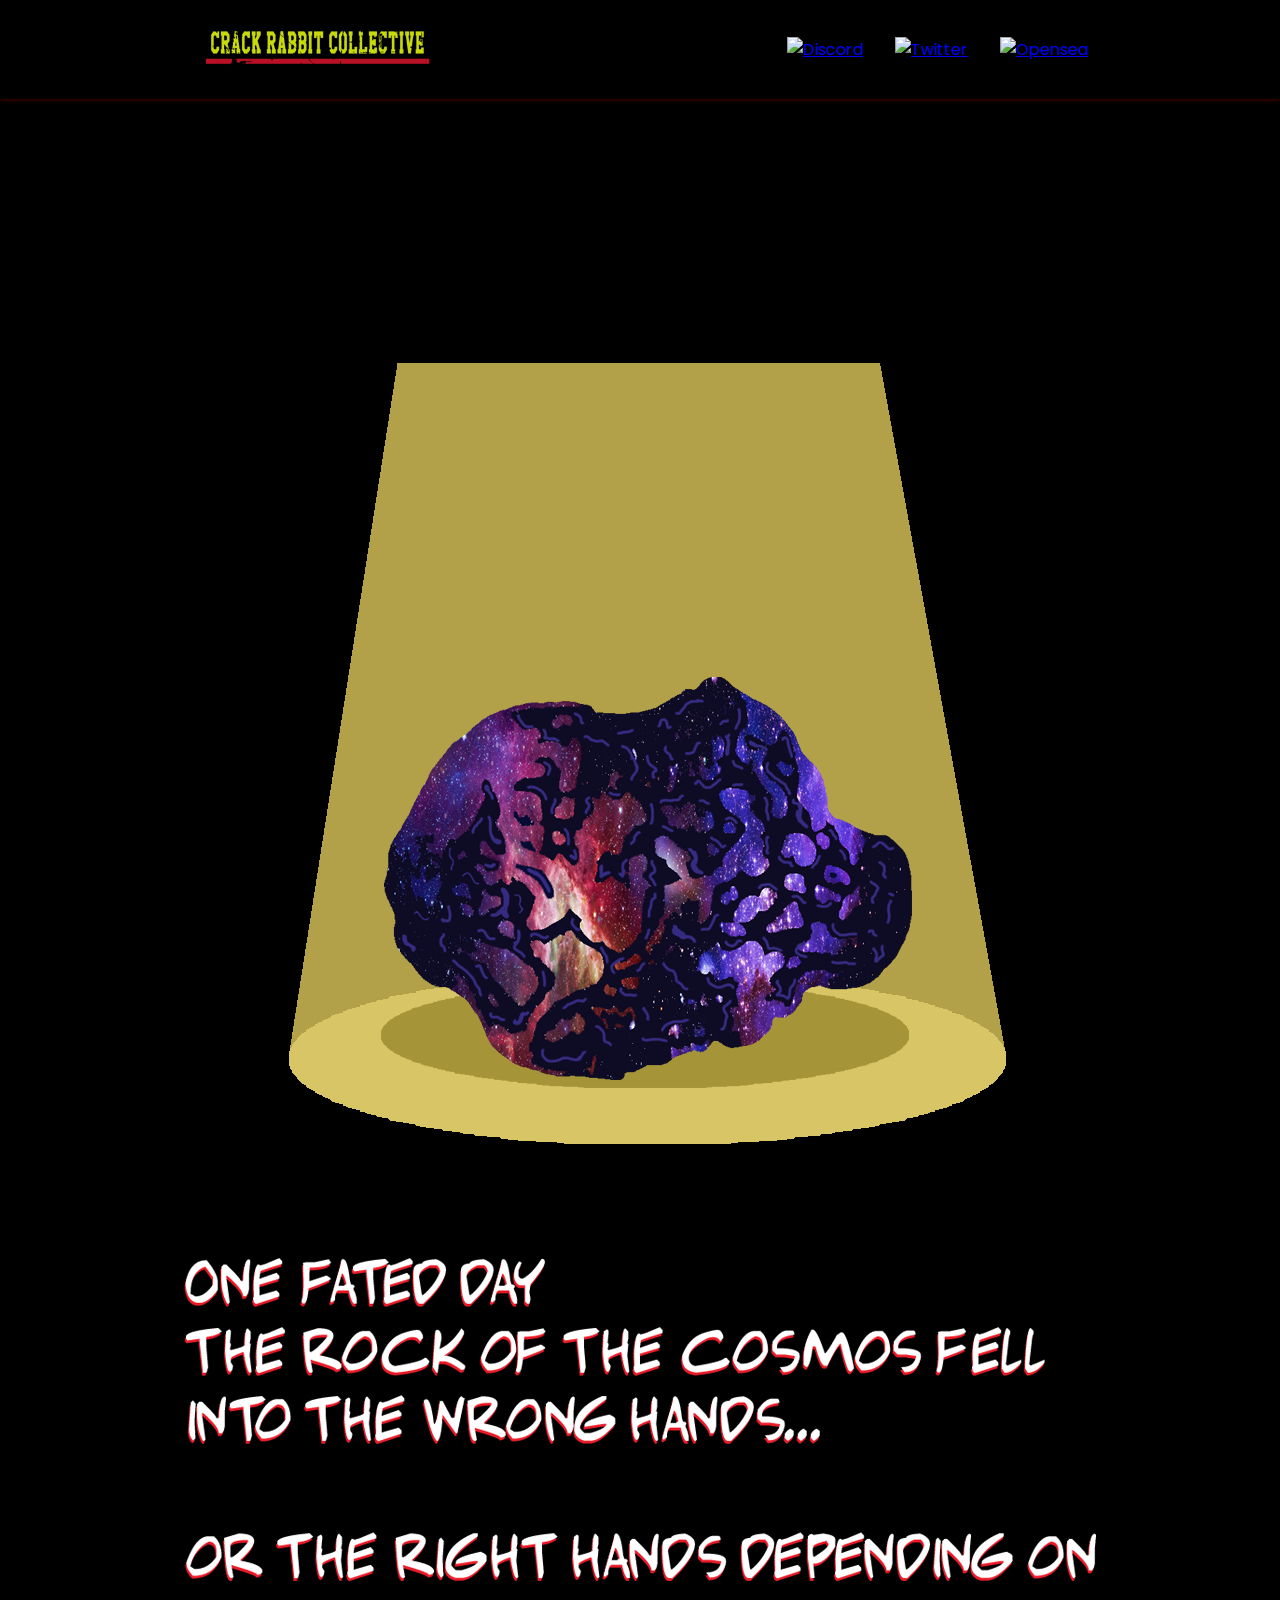
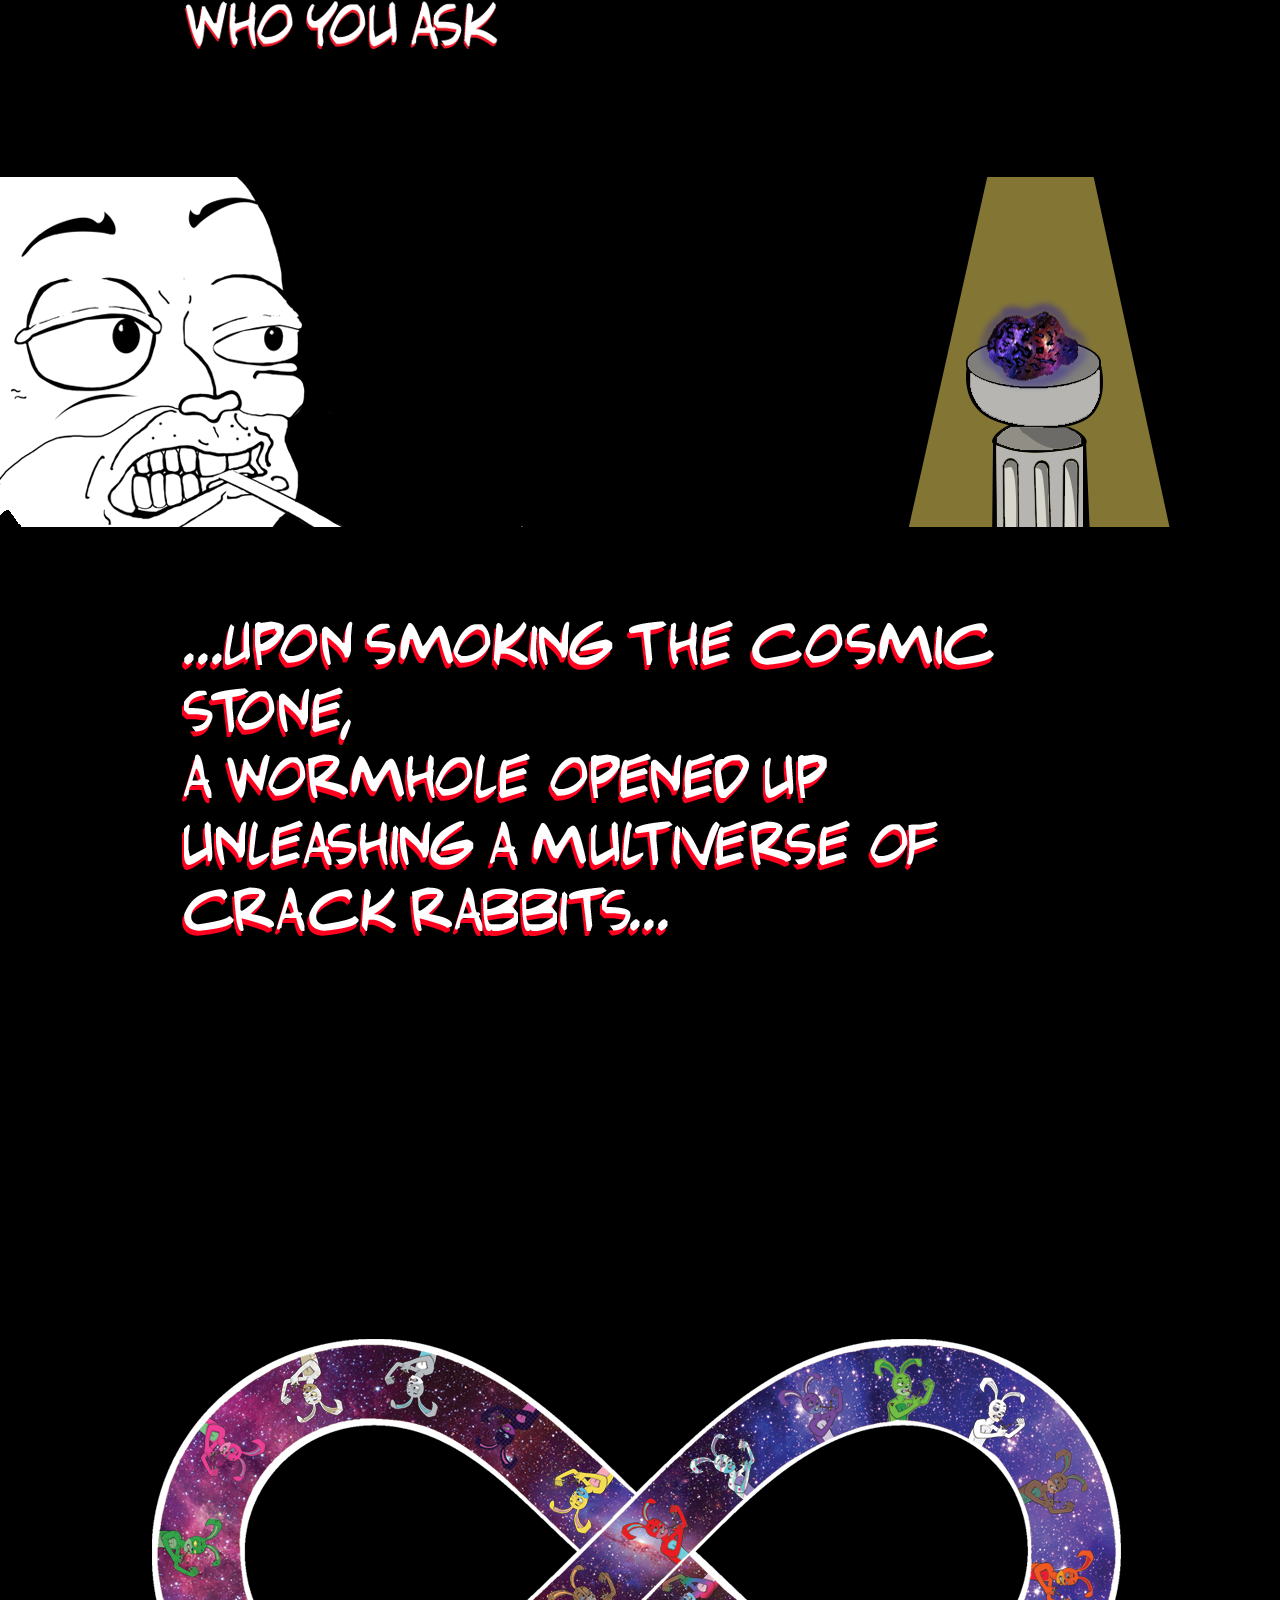
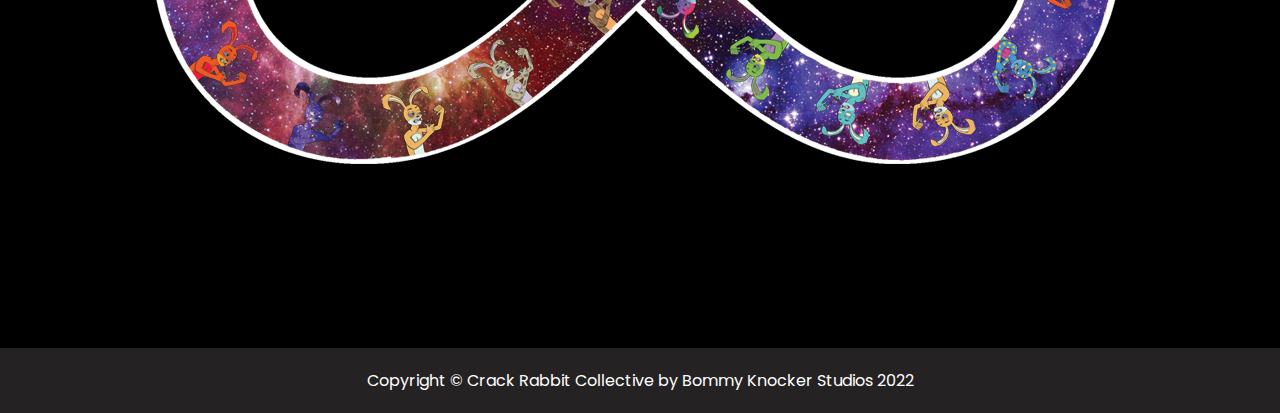
==== frontend/index.html @ 8a5cf873 "site updates" ====
<!DOCTYPE html>
<html lang="en">
  <head>
    <title>Crack Rabbit Collective</title>
    <meta charset="UTF-8" />
    <meta http-equiv="X-UA-Compatible" content="IE=edge" />
    <meta name="viewport" content="width=device-width, initial-scale=1.0" />

    <!-- favicon -->
    <link
      rel="apple-touch-icon"
      sizes="180x180"
      href="images/x-icon/apple-touch-icon.png"
    />
    <link
      rel="icon"
      type="image/png"
      sizes="32x32"
      href="images/x-icon/favicon-32x32.png"
    />
    <link
      rel="icon"
      type="image/png"
      sizes="16x16"
      href="images/x-icon/favicon-16x16.png"
    />
    <link rel="manifest" href="images/header/Crack rabbit logo.png" />
    <link rel="stylesheet" href="css/style.css" />
  </head>
  <body>
    <header>
      <div class="container">
        <div class="logo">
          <a href="/">
            <img src="images/header/Crack rabbit logo.png" alt="logo" />
          </a>
        </div>
        <div class="menu">
          <a
            href="https://discord.gg/"
            target="_blank"
            rel="noopener noreferrer"
          >
            <img src="images/header/discord.webp" alt="Discord" />
          </a>
          <a
            href="https://twitter.com/crckrbbitcllctv"
            target="_blank"
            rel="noopener noreferrer"
          >
            <img src="images/header/twitter.webp" alt="Twitter" />
          </a>
          <a
            href="https://opensea.io/"
            target="_blank"
            rel="noopener noreferrer"
          >
            <img src="images/header/opensea.webp" alt="Opensea" />
          </a>
        </div>
      </div>
    </header>

    <section class="container not-connected">
      <div>
        <h2 id="welcomeH2">Presenting the best NFT collection</h2>
        <h1 id="welcomeH1">Crack Rabbit Collective</h1>
        <p id="welcomeP">
          Connect your wallet 4 crack & scroll down
        </p>
      </div>
    </section>

    <section class="comic">
      <div style="text-align: center">
        <img src="images/img/cosmic crack rock.png" alt="intro">
      </div>

      <section class="comic">
        <div style="text-align: center">
          <img src="images/img/story text.png" alt="story">
        </div>

        <section class="comic">
          <div style="text-align: center">
            <img src="images/img/crack rabbit discovers rock.png" alt="discover">
          </div>

          <section class="comic">
            <div style="text-align: center">
              <img src="images/img/crack rabbit story text 2.png" alt="story2">
            </div>

            <section class="comic">
              <div style="text-align: center">
                <img src="images/img/crack rabbit infinity.png" alt="infinity">
              </div>


              <section class="footer">
                <div class="footerWrap">
                  <div class="footer">
                    <div class="footerContent">
                      <p>Copyright &copy; Crack Rabbit Collective by Bommy Knocker Studios 2022</p>
                    </div>     
                  </div>
              </div>

    <script src="js/metamask-onboarding.bundle.js"></script>
    <script src="js/web3.min.js"></script>
    <script src="js/constants.js"></script>
    <script src="js/abi.js"></script>
    <script src="js/countdown.js"></script>
    <script src="js/app.js"></script>
  </body>
</html>
---- frontend/css/style.css ----
/* FONTS */

@import url("https://fonts.googleapis.com/css2?family=Arvo:ital,wght@0,400;0,700;1,400;1,700&family=Poppins:ital,wght@0,100;0,200;0,300;0,400;0,500;0,600;0,700;0,800;0,900;1,100;1,200;1,300;1,400;1,500;1,600;1,700;1,800;1,900&family=Roboto:ital,wght@0,100;0,300;0,400;0,500;0,700;0,900;1,100;1,300;1,400;1,500;1,700;1,900&display=swap");

/* GLOBAL STYLES */

:root {
  --font-primary: "Poppins", sans-serif;
  --font-secondary: "Arvo", serif;
  --font-code: "Roboto", monospace;
  --bg-color: #000000;
  --bg-color-transparent: #00000080;
  --font-color: #ffffff;
  --btn-bg-color: #ffffff;
  --accent-color: #6b0101;
  --header-shadow: var(--accent-color) 0px 0px 5px;
  --card-shadow: var(--accent-color) 0px 0px 20px;
}

* {
  padding: 0;
  margin: 0;
  box-sizing: border-box;
}

body {
  background-color: var(--bg-color);
  display: flex;
  flex-flow: column;
  height: 100%;
  color: var(--font-color);
  font-family: var(--font-primary);
}

.container {
  display: flex;
  flex-direction: column;
  max-width: 960px;
  margin: 0 auto;
  padding: 1rem 2rem;
  justify-content: center;
  overflow: hidden;
}

/* HEADER */

header {
  background-color: var(--bg-color);
  box-shadow: var(--header-shadow);
}

header .container {
  flex-direction: row;
  justify-content: space-between;
  align-items: center;
}

.menu {
  display: flex;
  gap: 2rem;
  align-items: center;
}

/* NOT CONNECTED */
.not-connected {
  position: fixed
  align-items: center;
  height: 100%;
  text-align: center;
  padding-top: 2rem;
  margin: 0 auto 0 25vw;
  opacity: 0;
  transform: translateY(10vh);
  transition: all 0.5s ease-in-out;
}

.show-not-connected {
  opacity: 1;
  transform: translateY(0);
}

.not-connected h1 {
  text-shadow: 2px 2px 0 var(--accent-color);
  font-style: italic;
  margin: 2rem 0;
  font-size: 3.5rem;
}

.not-connected p {
  font-size: 1.1rem;
  font-family: var(--font-secondary);
  line-height: 1.8;
}

.not-connected a {
  text-decoration: none;
  color: var(--accent-color);
  font-size: 1.5rem;
  font-weight: bold;
}

/* BUTTONS */

.btn {
  display: inline-block;
  padding: 1rem 2rem;
  background: var(--btn-bg-color);
  color: var(--accent-color);
  font-family: var(--font-secondary);
  font-style: italic;
  font-weight: bold;
  font-size: 1rem;
  text-align: center;
  text-transform: capitalize;
  transition: all 0.3s ease;
  box-shadow: var(--header-shadow);
  cursor: pointer;
  position: relative;
  text-decoration: none;
  outline: none;
}
.btn:hover {
  box-shadow: none;
}
.btn:disabled {
  cursor: default;
}

.wallet-btn {
  border-radius: 5rem;
  margin-left: 2rem;
  border-color: transparent;
}

.hero-btn {
  border-radius: 4px;
  font-size: 1.2rem;
  padding: 1.5rem 3rem;
}

/* CARD */

.card {
  position: relative;
  background-color: var(--bg-color);
  border-radius: 5px;
  border: 3px solid var(--accent-color);
  box-shadow: var(--card-shadow);
  padding: 5rem;
  margin-top: 50px;
  margin-bottom: 2rem;
  opacity: 0;
  transform: translateX(100vw);
  transition: all 0.5s ease-in-out;
}

.show-card {
  opacity: 1;
  transform: translateX(0);
}

/* COUNTDOWN SECTION */

section {
  flex: 1 1 auto;
}

#countdown {
  display: none;
  text-align: center;
}

.countdown {
  display: flex;
  flex-direction: column;
  justify-content: center;
  align-items: center;
}

.countdown ul {
  display: flex;
  gap: 2rem;
}
.countdown .clock-item {
  list-style: none;
  width: 70px;
  height: auto;
}
.countdown .clock-item .count-number {
  background: var(--accent-color);
  color: var(--font-color);
  font-size: 2rem;
  font-weight: 700;
  font-family: var(--font-secondary);
  padding: 1rem;
  display: inline-block;
  width: 100%;
  text-align: center;
  line-height: 1;
  border-radius: 4px 4px 0 0;
}
.countdown .clock-item .count-text {
  background: var(--btn-bg-color);
  font-family: var(--font-secondary);
  font-size: 1.1rem;
  color: var(--bg-color);
  padding: 0.5rem 0.7rem;
  display: inline-block;
  width: 100%;
  text-align: center;
  line-height: 1;
  border-radius: 0 0 4px 4px;
}

.countdown h1 {
  text-shadow: 2px 2px 0 var(--accent-color);
  font-style: italic;
  margin: 2rem 0;
  font-size: 3.5rem;
  text-align: center;
}

.countdown h2 {
  margin-top: 1rem;
}

.countdown > p {
  font-size: 1.1rem;
  font-family: var(--font-secondary);
  margin-bottom: 2rem;
  text-align: center;
}

/* MINT CONTAINER */

.mint-container {
  width: 100%;
  display: flex;
  flex-direction: column;
  justify-content: center;
}

.info-container {
  display: flex;
  justify-content: space-between;
  width: 100%;
  text-align: center;
  margin-bottom: 2rem;
}

.mint-qty {
  display: flex;
  justify-content: space-between;
  align-items: center;
  padding: 1rem;
  background-color: var(--accent-color);
  border-radius: 5px;
}

.mint-qty > span {
  display: flex;
}

.mint-btn {
  display: flex;
  align-items: center;
  gap: 3rem;
  margin: auto;
}

.input-number {
  height: 100%;
  padding: 1rem;
  vertical-align: top;
  text-align: center;
  outline: none;
}

.input-number,
.input-number-decrement,
.input-number-increment {
  user-select: none;
}

.total-price-container {
  display: flex;
  justify-content: space-between;
  width: 100%;
  padding: 1rem 0 2rem;
}

.total-price-container p {
  color: var(--accent-color);
}

/* MINTED CONTAINER */

.minted-container {
  display: flex;
  flex-direction: column;
  justify-content: center;
  align-items: center;
  width: 100%;
}

.minted-container h1 {
  font-size: 5rem;
  margin-bottom: 2rem;
}

.minted-container h2 {
  font-size: 2rem;
  margin-bottom: 1rem;
}

.minted-container p {
  margin: 1rem 0;
}

/* SLIDDER */

.splide {
  position: absolute;
  top: 90px;
  left: 5rem;
  z-index: -1;
}

.splide__slide {
  border: var(--accent-color) solid;
  border-width: 5px 10px;
}

.splide__slide img {
  width: 100%;
}

/* SPINNER */
.dot-spin {
  position: absolute;
  top: 50%;
  left: 50%;
  transform: translate(-50%, -50%) scale(3);
}

/* MEDIA QUERIES */

@media screen and (max-width: 768px) {
  .menu {
    gap: 1rem;
  }
  .wallet-btn {
    margin-left: 0;
    padding: 0.5rem 1rem;
    max-width: 8rem;
  }
  .not-connected {
    background-color: var(--bg-color-transparent);
    border-radius: 5px;
    padding: 2rem;
    margin: 0 auto;
  }
  .countdown ul {
    display: grid;
    grid-template-columns: repeat(2, 1fr);
  }
  .countdown .clock-item {
    width: 100%;
  }
  .countdown .clock-item .count-number {
    font-size: 1.5rem;
  }
  .countdown .clock-item .count-text {
    font-size: 1rem;
  }
  .countdown h1 {
    font-size: 2rem;
    margin: 1rem 0;
  }
  .countdown h2 {
    padding-top: 0.5rem;
  }
  .countdown p {
    font-size: 1rem;
  }
  .card {
    padding: 1rem;
  }
  .mint-qty .btn {
    padding: 1rem;
    font-size: 13px;
  }
}

/* COMIC */

.comic {
  padding: 0;
  align-items: center;
  margin-left: auto;
  margin-right: auto;
  text-align: center;
  width: 100%;
  height: 100%;
}


/* FOOTER */
.footerWrap {
  width:100%;
  position:center;
  bottom: 0px;
}
.footer {
  width: 1280px;
  margin:auto;
}
.footerContent {
  float:left;
  text-align: center;
  width:100%;
  background-color:rgb(36, 34, 34);
  padding:20px 0;
}

.footer p {
  float:left; 
  width:100%; 
  text-align:center; }

/* UTILITIES */

.hidden {
  display: none;
}
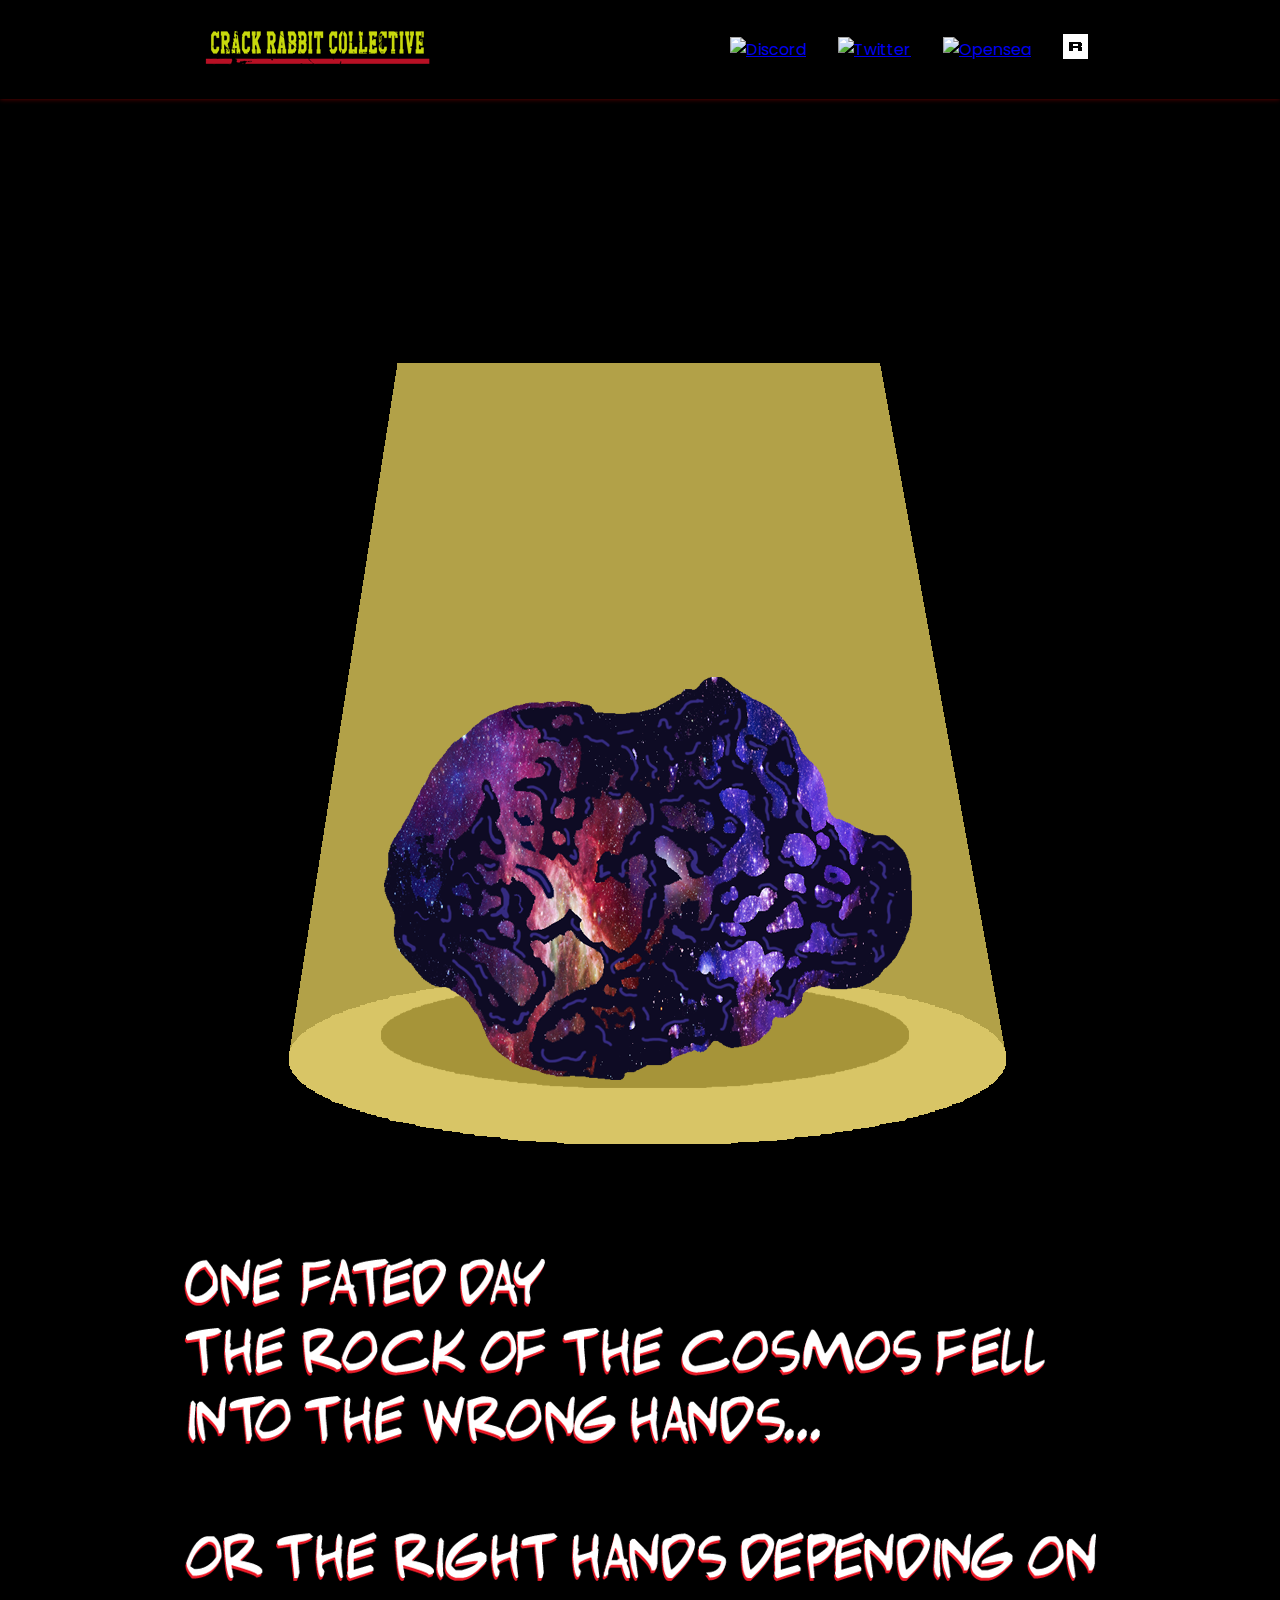
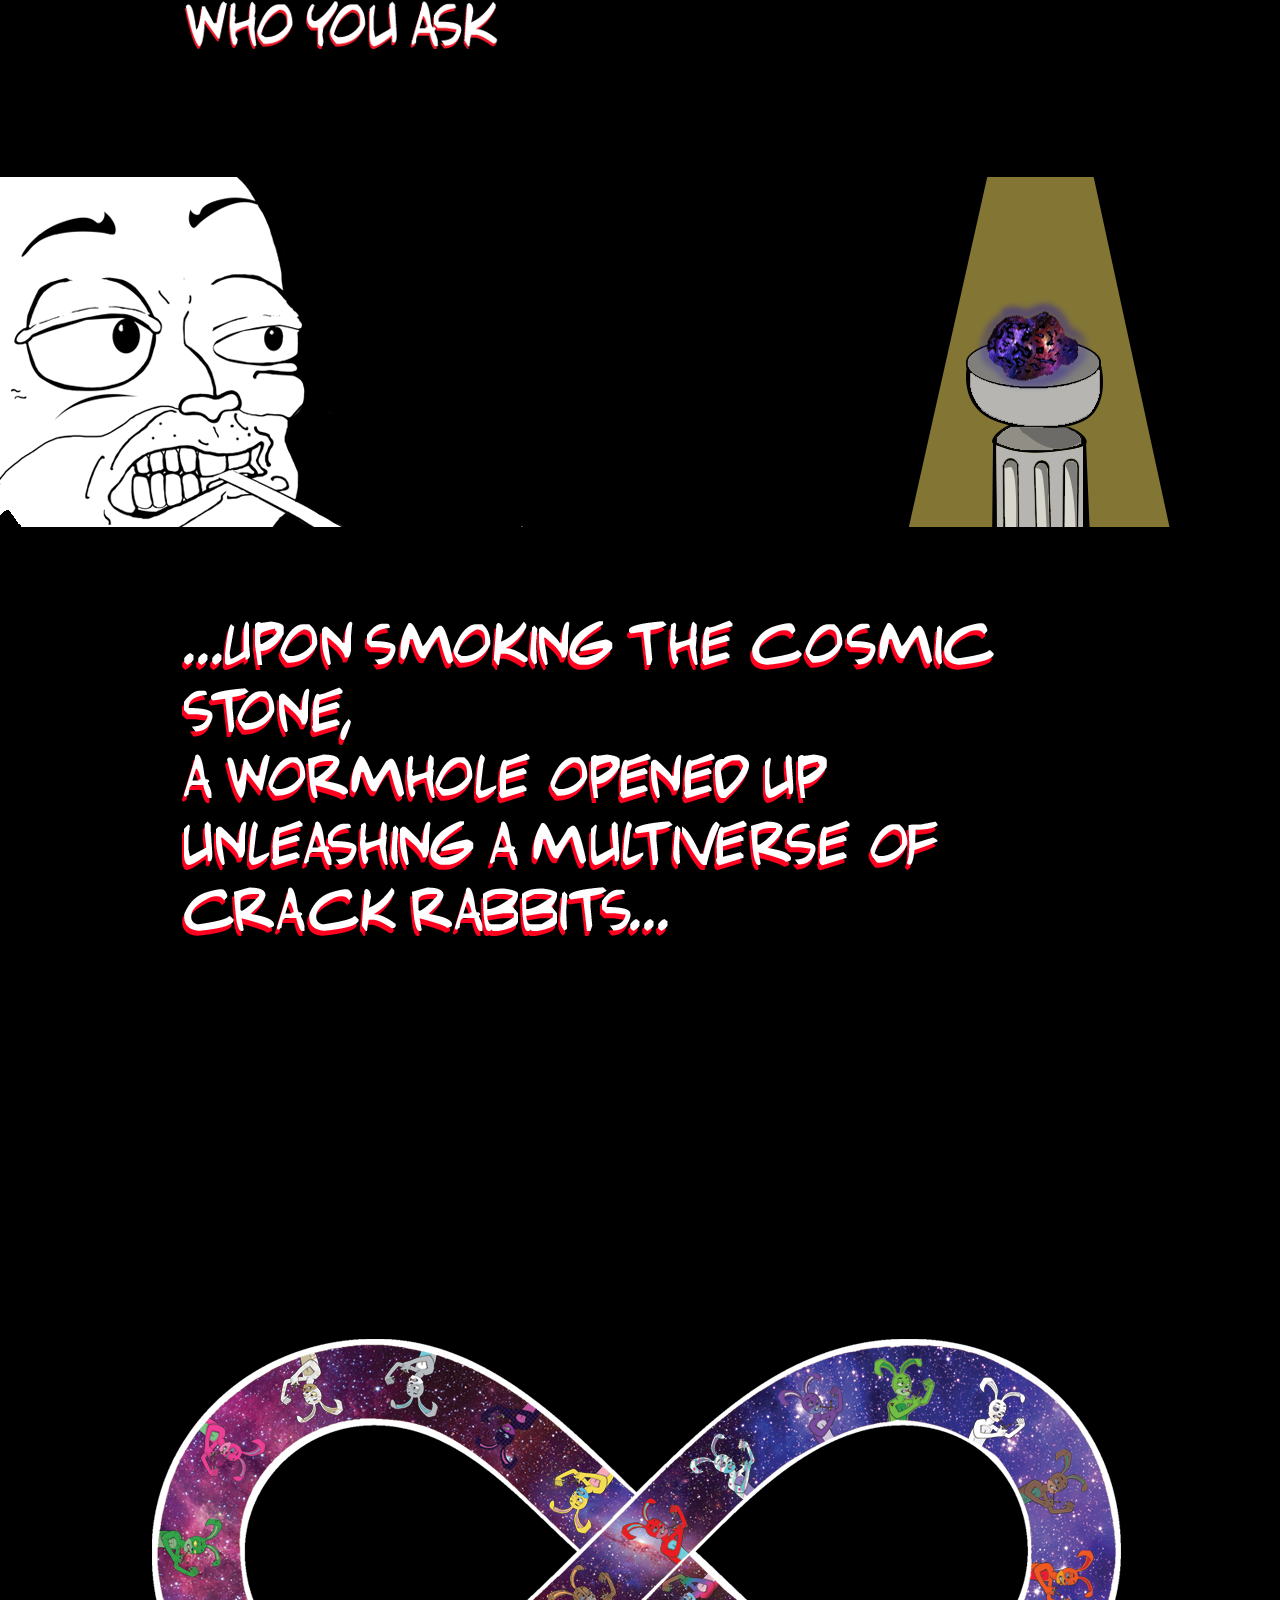
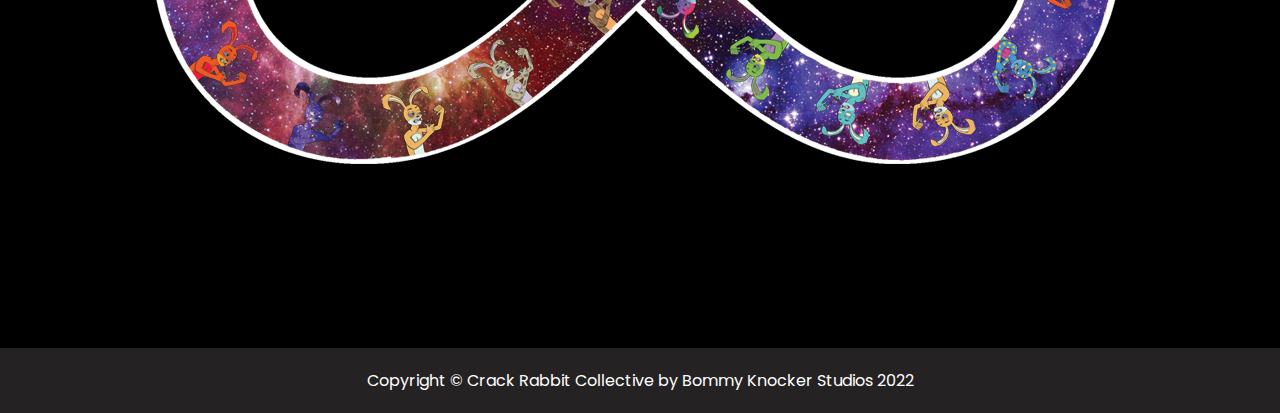
==== commit 35118a7c: "rarible" ====
--- a/frontend/index.html
+++ b/frontend/index.html
@@ -37,7 +37,7 @@
         </div>
         <div class="menu">
           <a
-            href="https://discord.gg/"
+            href="https://discord.gg/aVEH8mrV"
             target="_blank"
             rel="noopener noreferrer"
           >
@@ -51,11 +51,18 @@
             <img src="images/header/twitter.webp" alt="Twitter" />
           </a>
           <a
-            href="https://opensea.io/"
+            href="https://opensea.io/collection/crackrabbitcollective"
             target="_blank"
             rel="noopener noreferrer"
           >
             <img src="images/header/opensea.webp" alt="Opensea" />
+          </a>
+          <a
+            href="https://rarible.com/crackrabbitcollective"
+            target="_blank"
+            rel="noopener noreferrer"
+          >
+            <img src="images/header/rarible logo header.png" alt="Twitter" />
           </a>
         </div>
       </div>
@@ -106,7 +113,6 @@
                   </div>
               </div>
 
-    <script src="js/metamask-onboarding.bundle.js"></script>
     <script src="js/web3.min.js"></script>
     <script src="js/constants.js"></script>
     <script src="js/abi.js"></script>
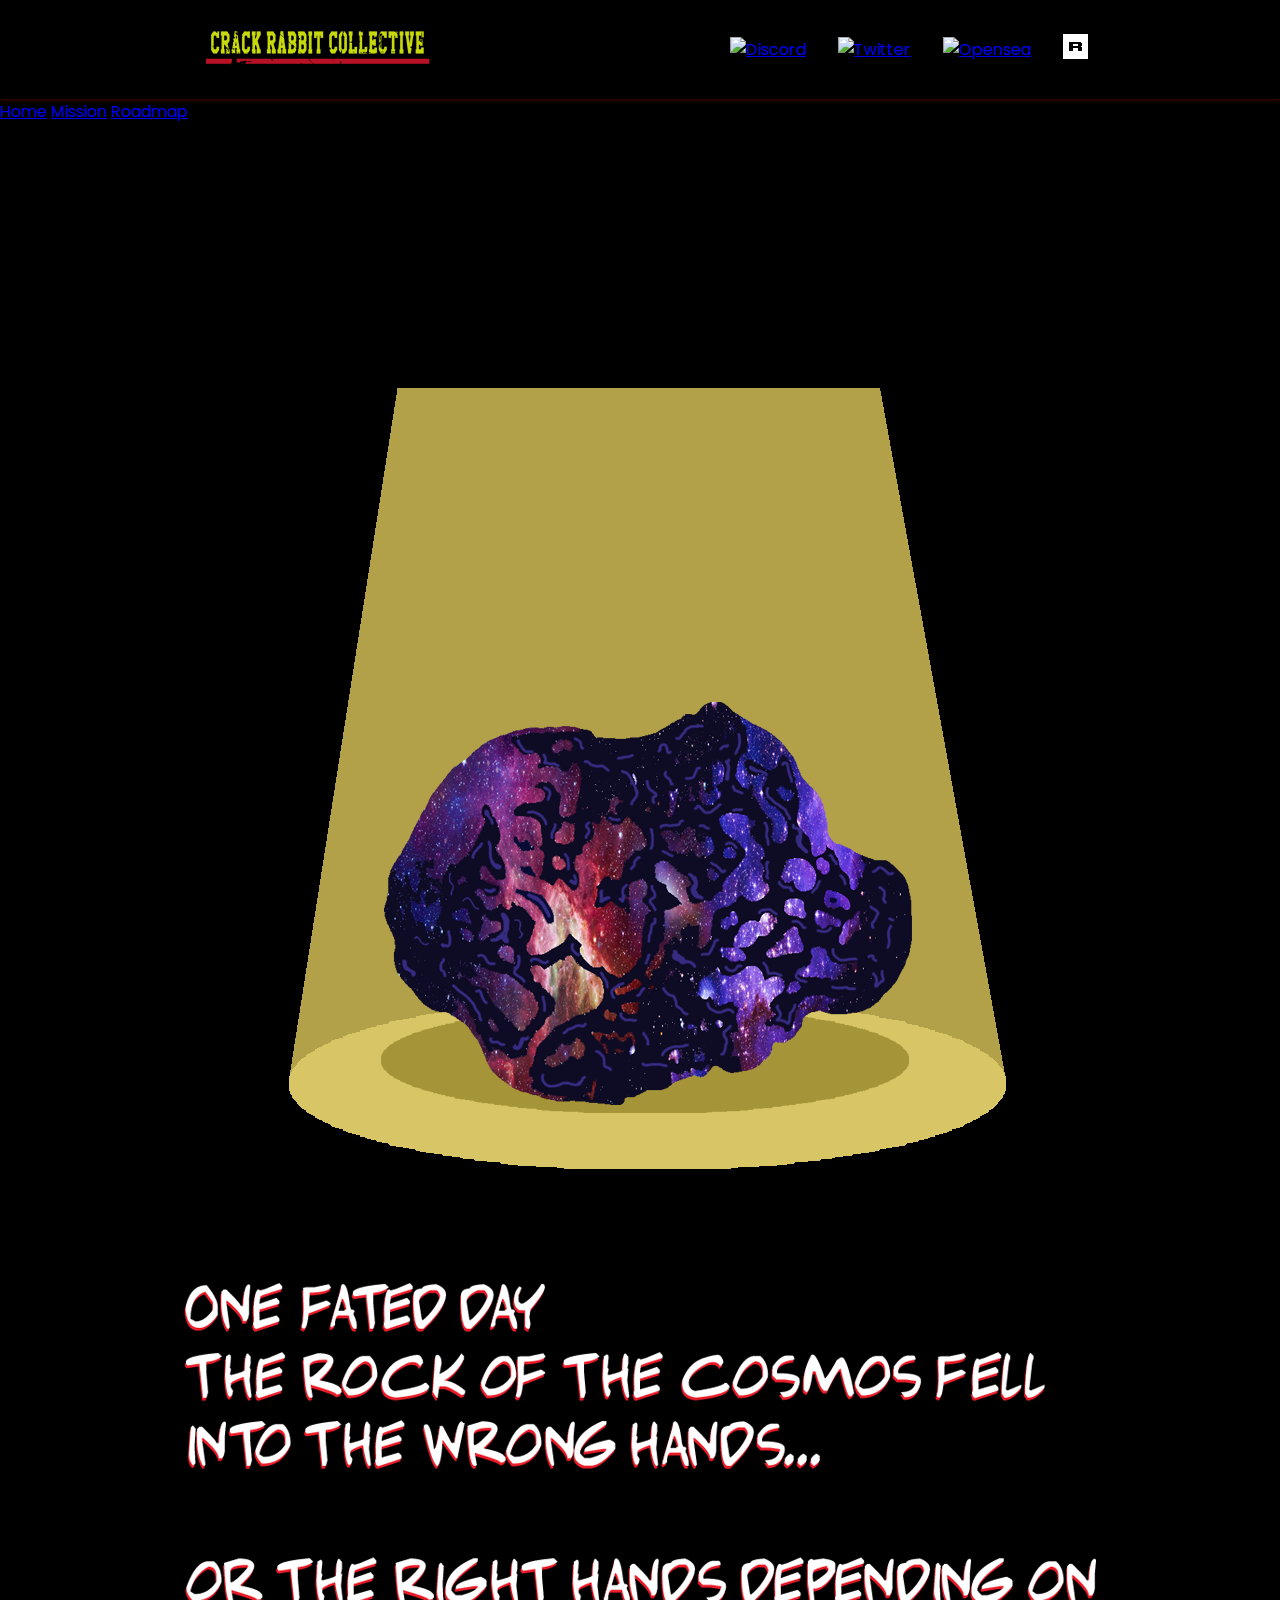
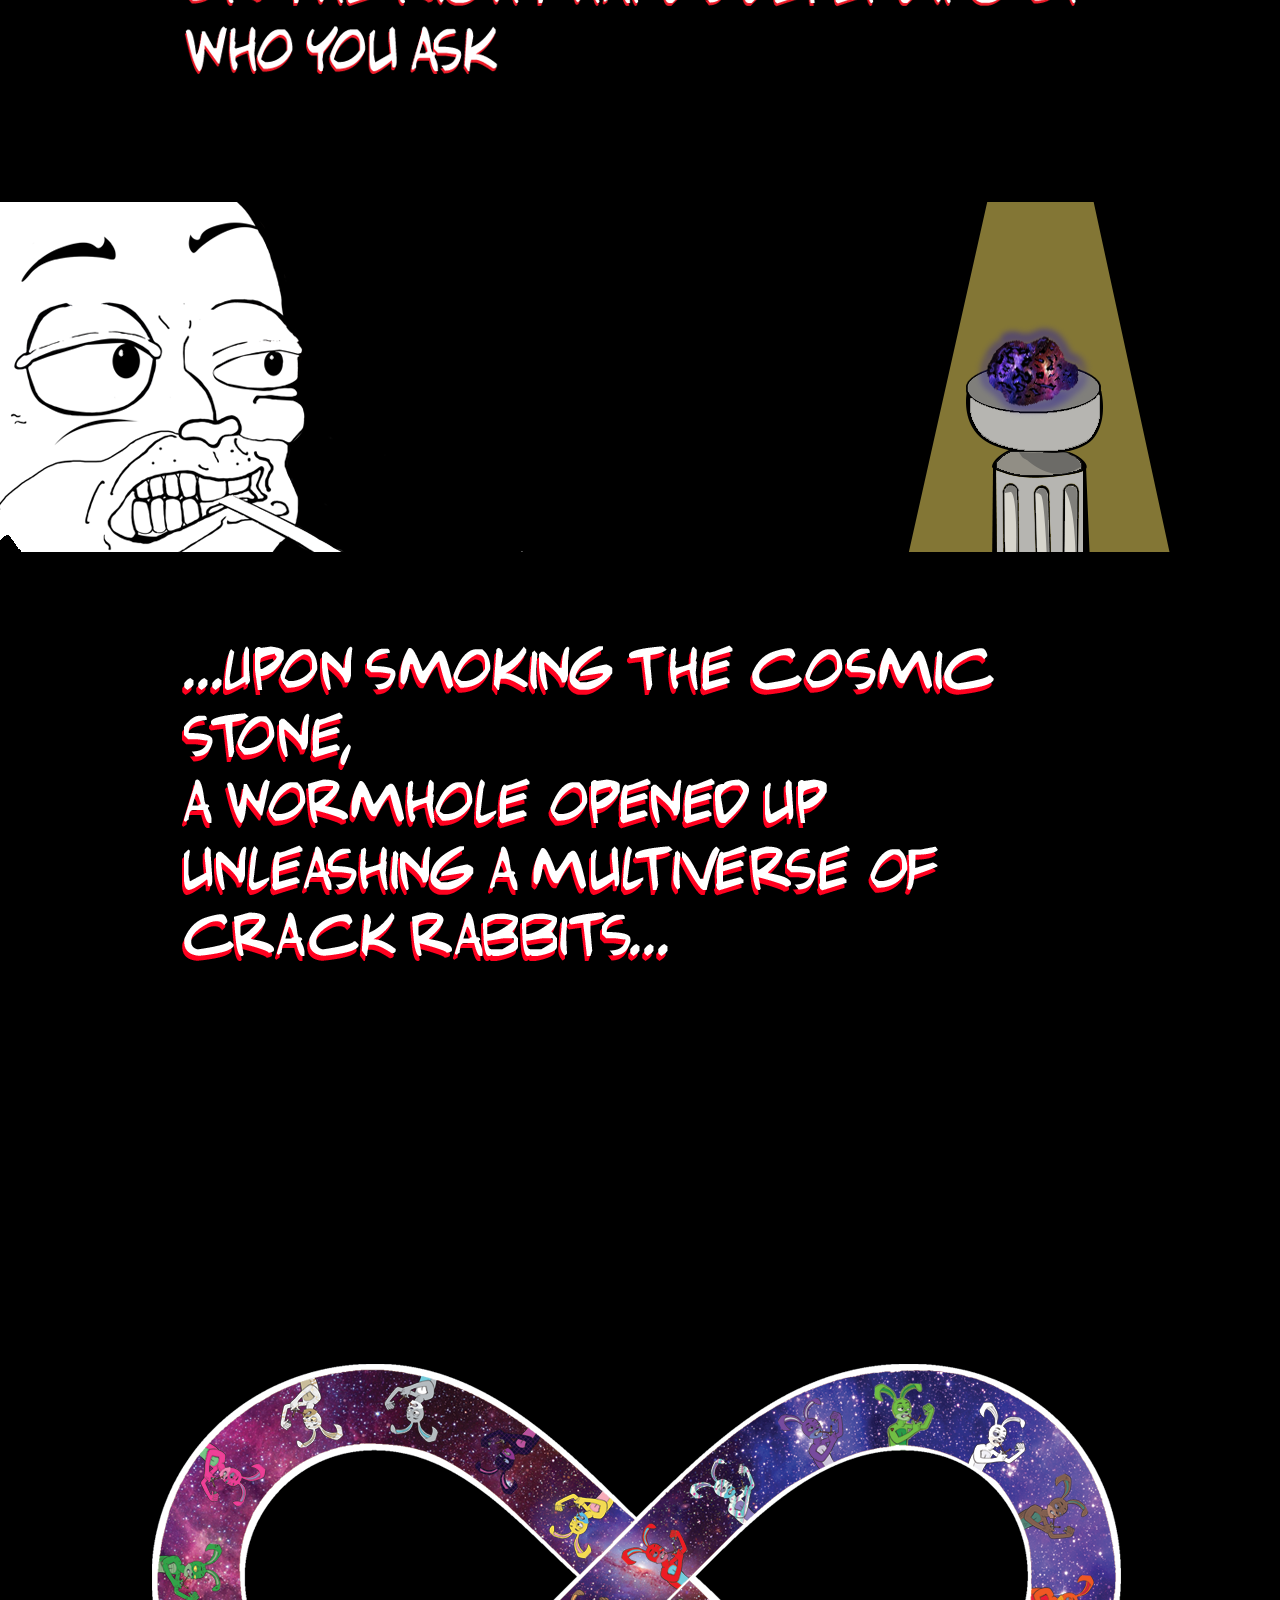
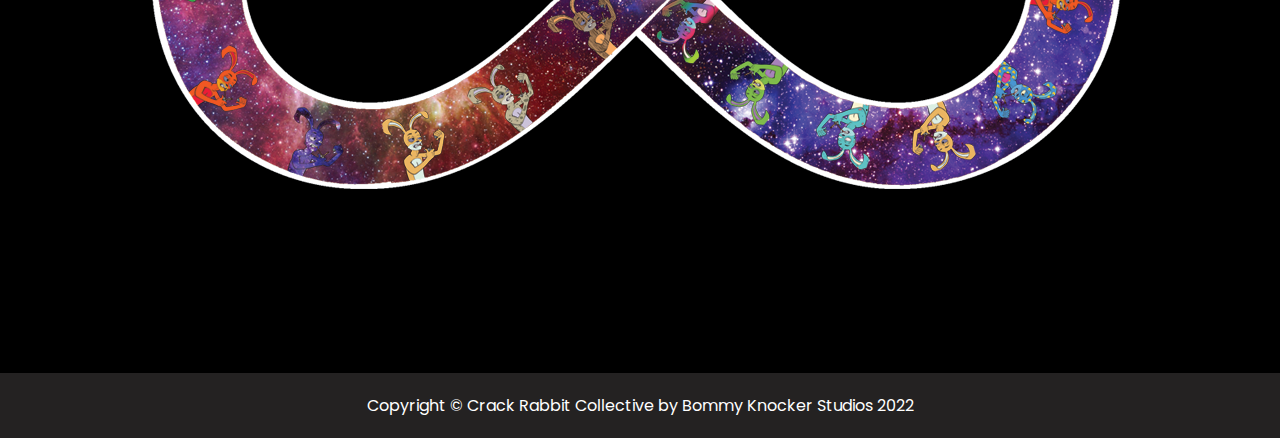
==== commit 0f412bb6: "index to front" ====
--- a/frontend/index.html
+++ b/frontend/index.html
@@ -68,6 +68,12 @@
       </div>
     </header>
 
+    <nav>
+      <a href="./index.html">Home</a>
+      <a href="./mission.html">Mission</a>
+      <a href="./roadmap.html">Roadmap</a>
+    </nav>
+
     <section class="container not-connected">
       <div>
         <h2 id="welcomeH2">Presenting the best NFT collection</h2>
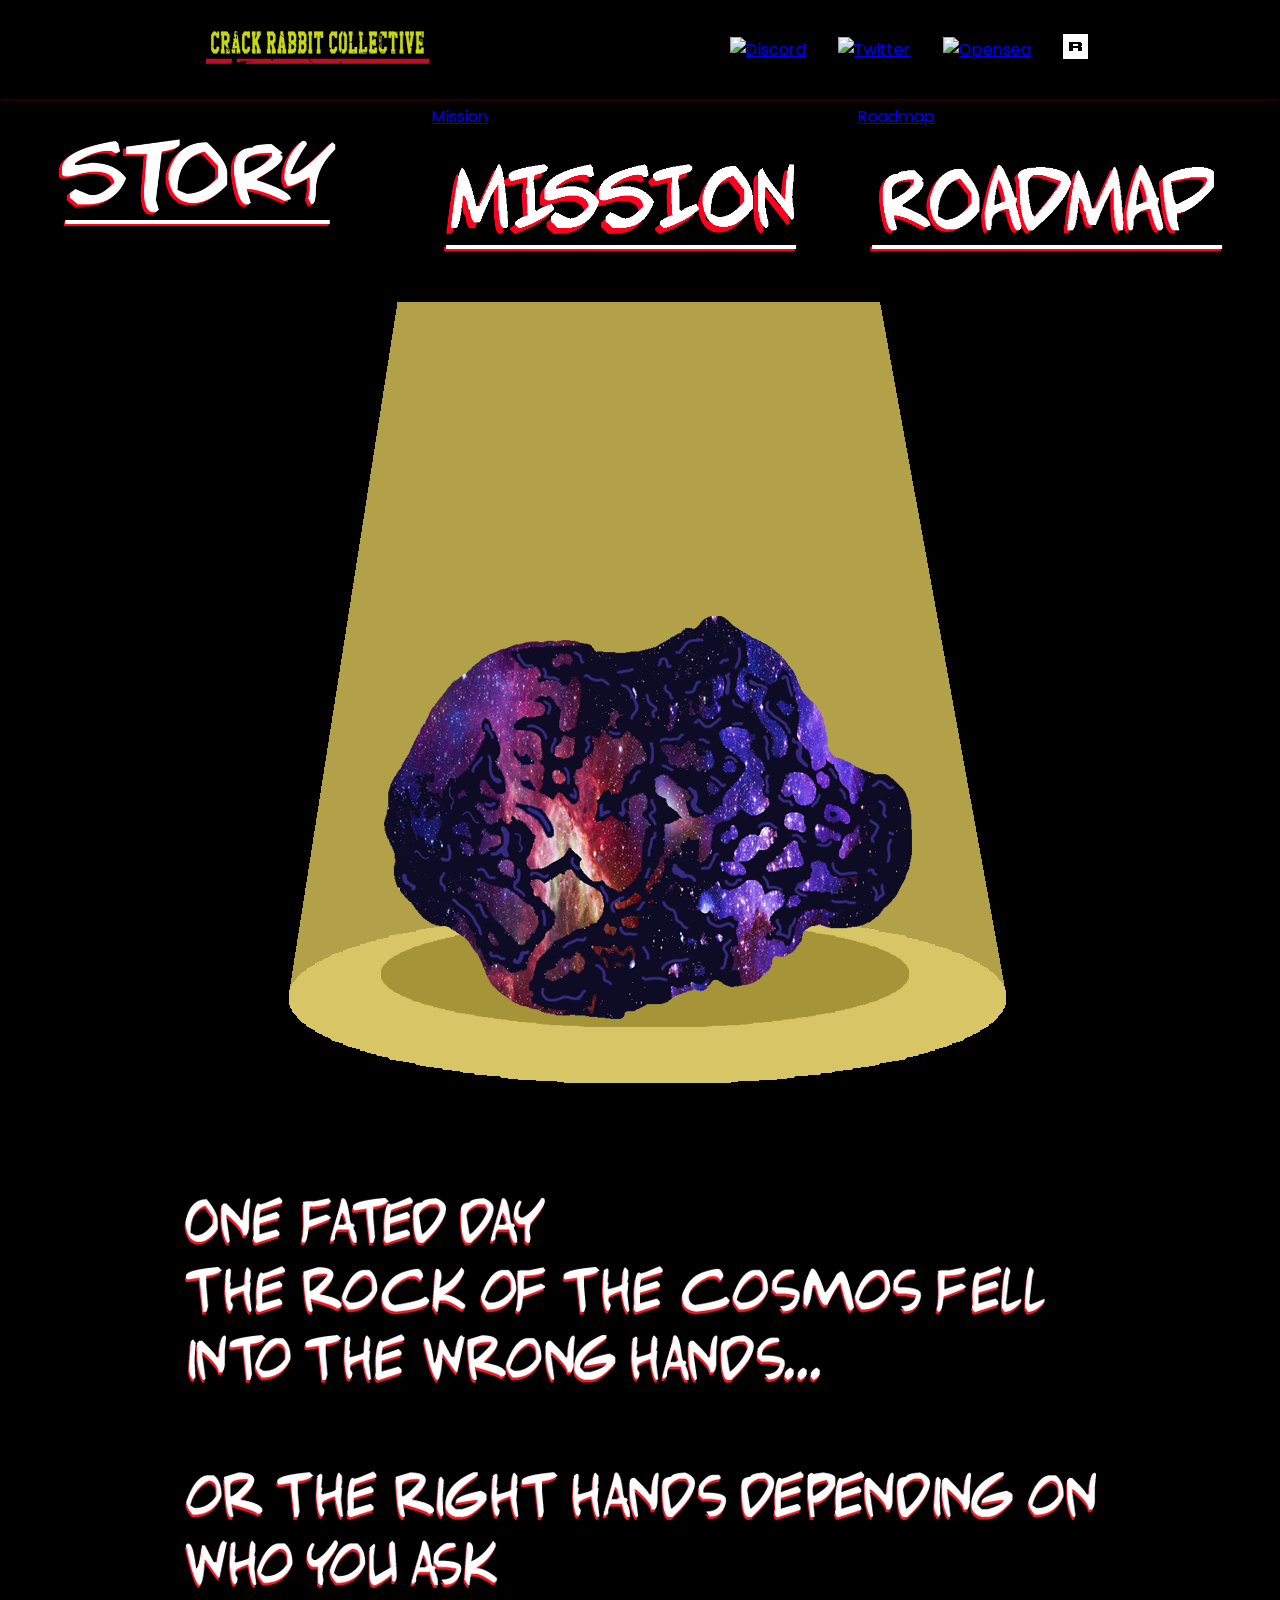
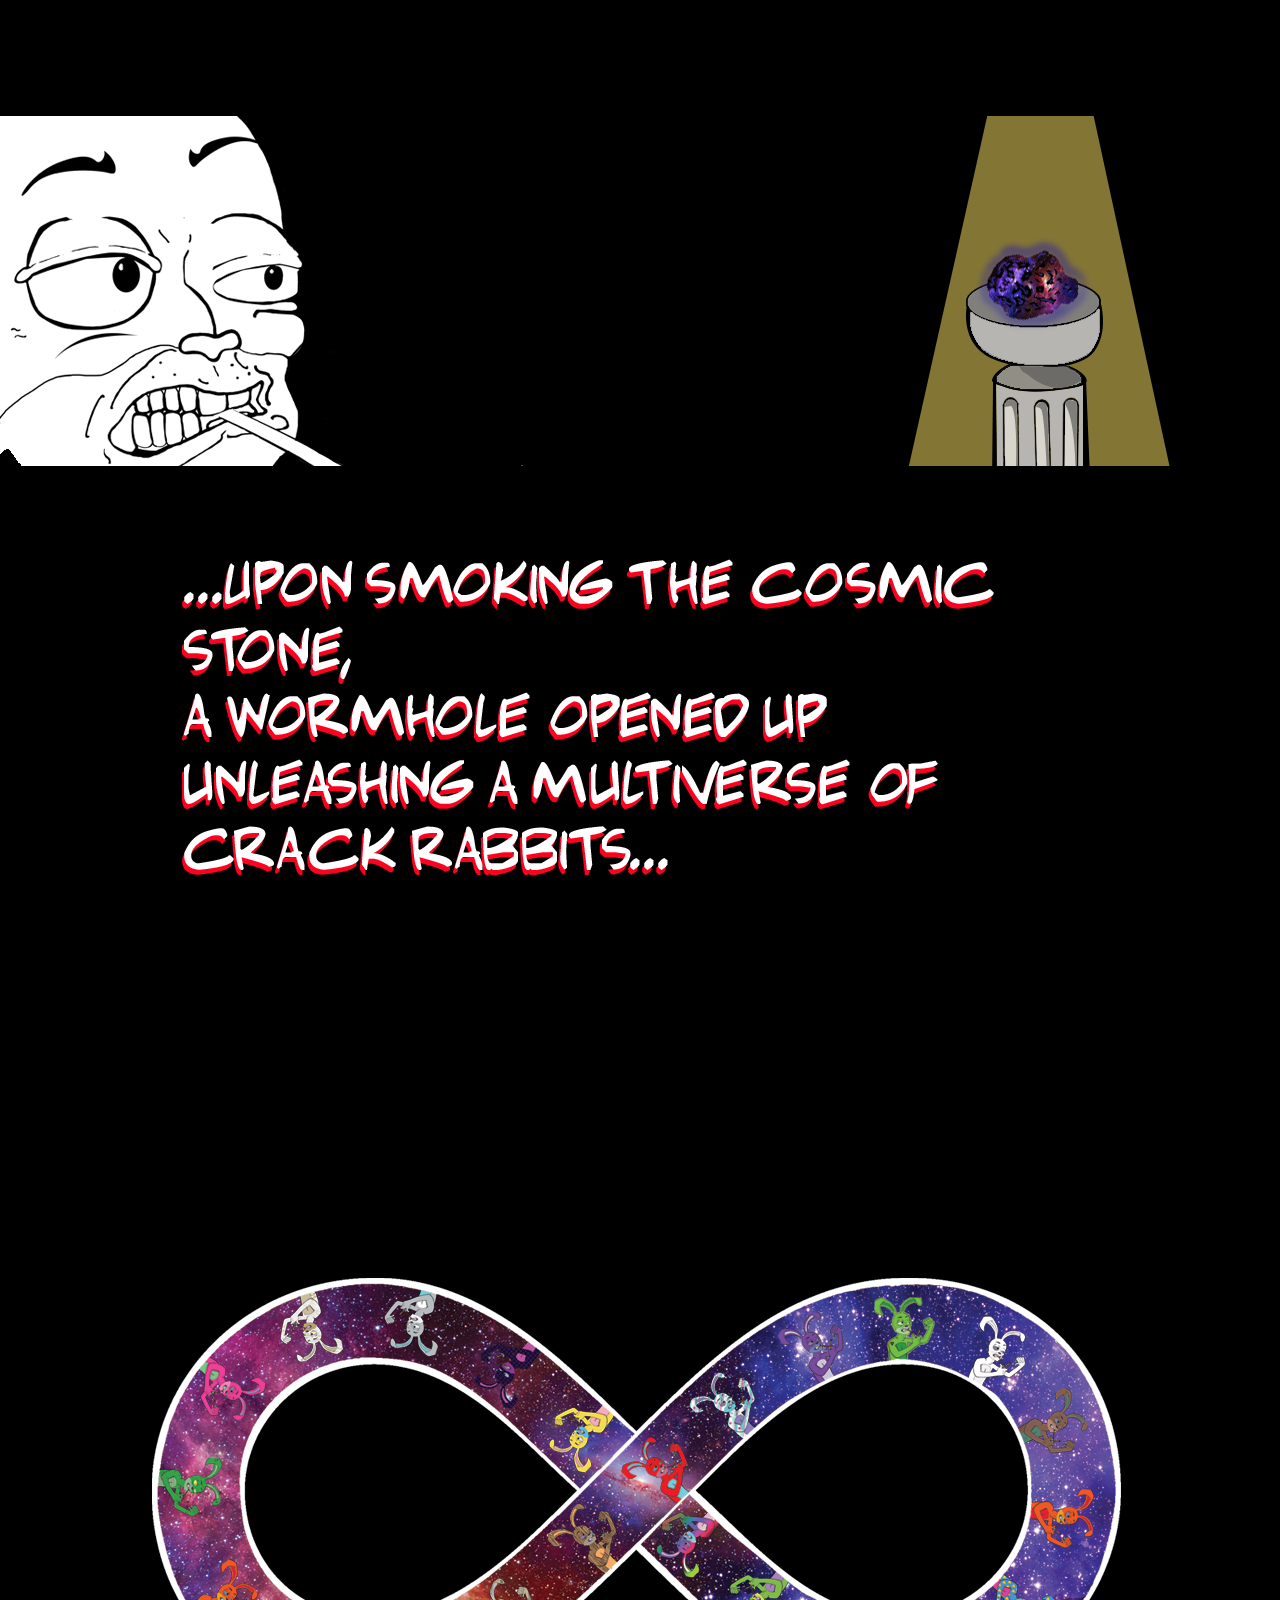
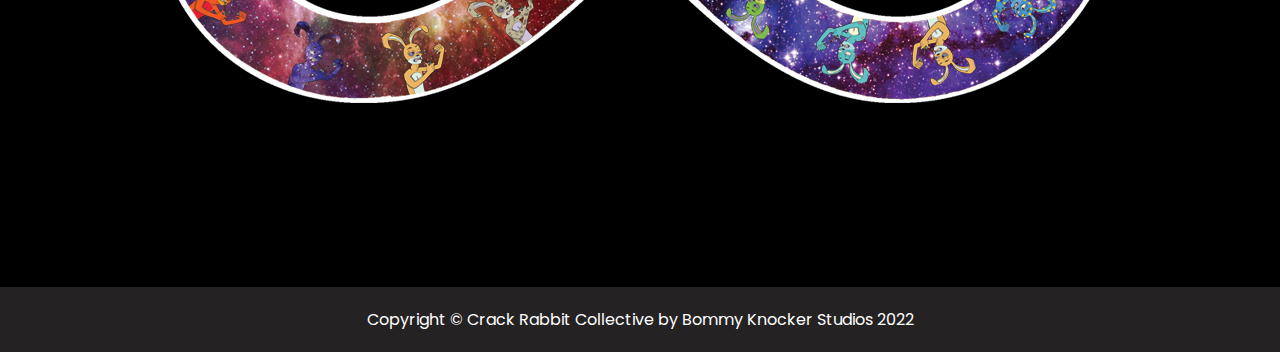
==== commit 5d109a28: "changes" ====
--- a/frontend/index.html
+++ b/frontend/index.html
@@ -68,21 +68,17 @@
       </div>
     </header>
 
-    <nav>
-      <a href="./index.html">Home</a>
-      <a href="./mission.html">Mission</a>
-      <a href="./roadmap.html">Roadmap</a>
-    </nav>
-
-    <section class="container not-connected">
-      <div>
-        <h2 id="welcomeH2">Presenting the best NFT collection</h2>
-        <h1 id="welcomeH1">Crack Rabbit Collective</h1>
-        <p id="welcomeP">
-          Connect your wallet 4 crack & scroll down
-        </p>
+    <div class="row">
+      <div class="column">
+        <a href="./index.html"><img src="images/img/story button.png" alt="StoryButton" style="width:90%"></a>
       </div>
-    </section>
+      <div class="column">
+        <a href="./mission.html">Mission<img src="images/img/Mission.png" alt="MissionButton" style="width:90%"></a>
+      </div>
+      <div class="column">
+        <a href="./roadmap.html">Roadmap<img src="images/img/ROADMAP button.png" alt="RoadmapButton" style="width:90%"></a>
+      </div>
+    </div> 
 
     <section class="comic">
       <div style="text-align: center">
--- a/frontend/css/style.css
+++ b/frontend/css/style.css
@@ -59,6 +59,22 @@
   display: flex;
   gap: 2rem;
   align-items: center;
+}
+
+/* COLUMN */
+
+.column {
+  float: left;
+  width: 33.33%;
+  padding: 5px;
+}
+
+/* ROW */
+
+.row::after {
+  content: "";
+  clear: both;
+  display: table;
 }
 
 /* NOT CONNECTED */
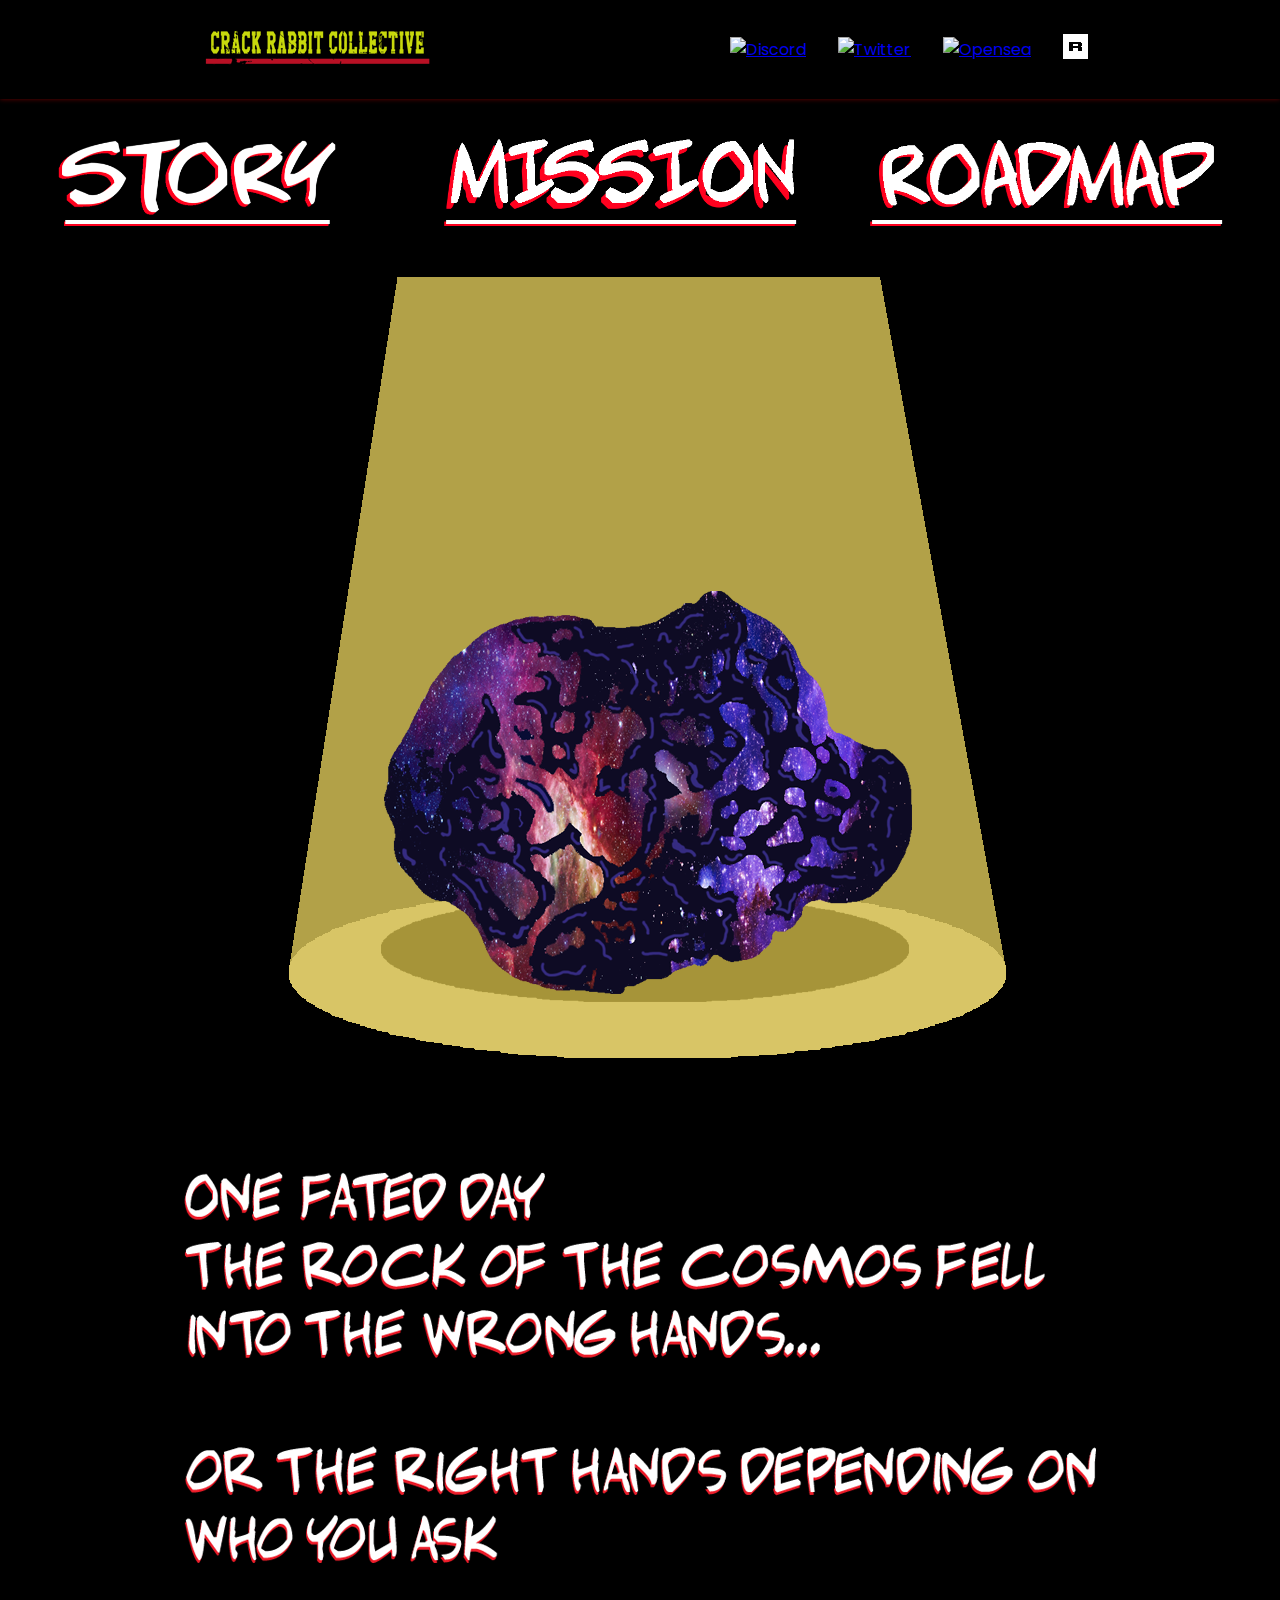
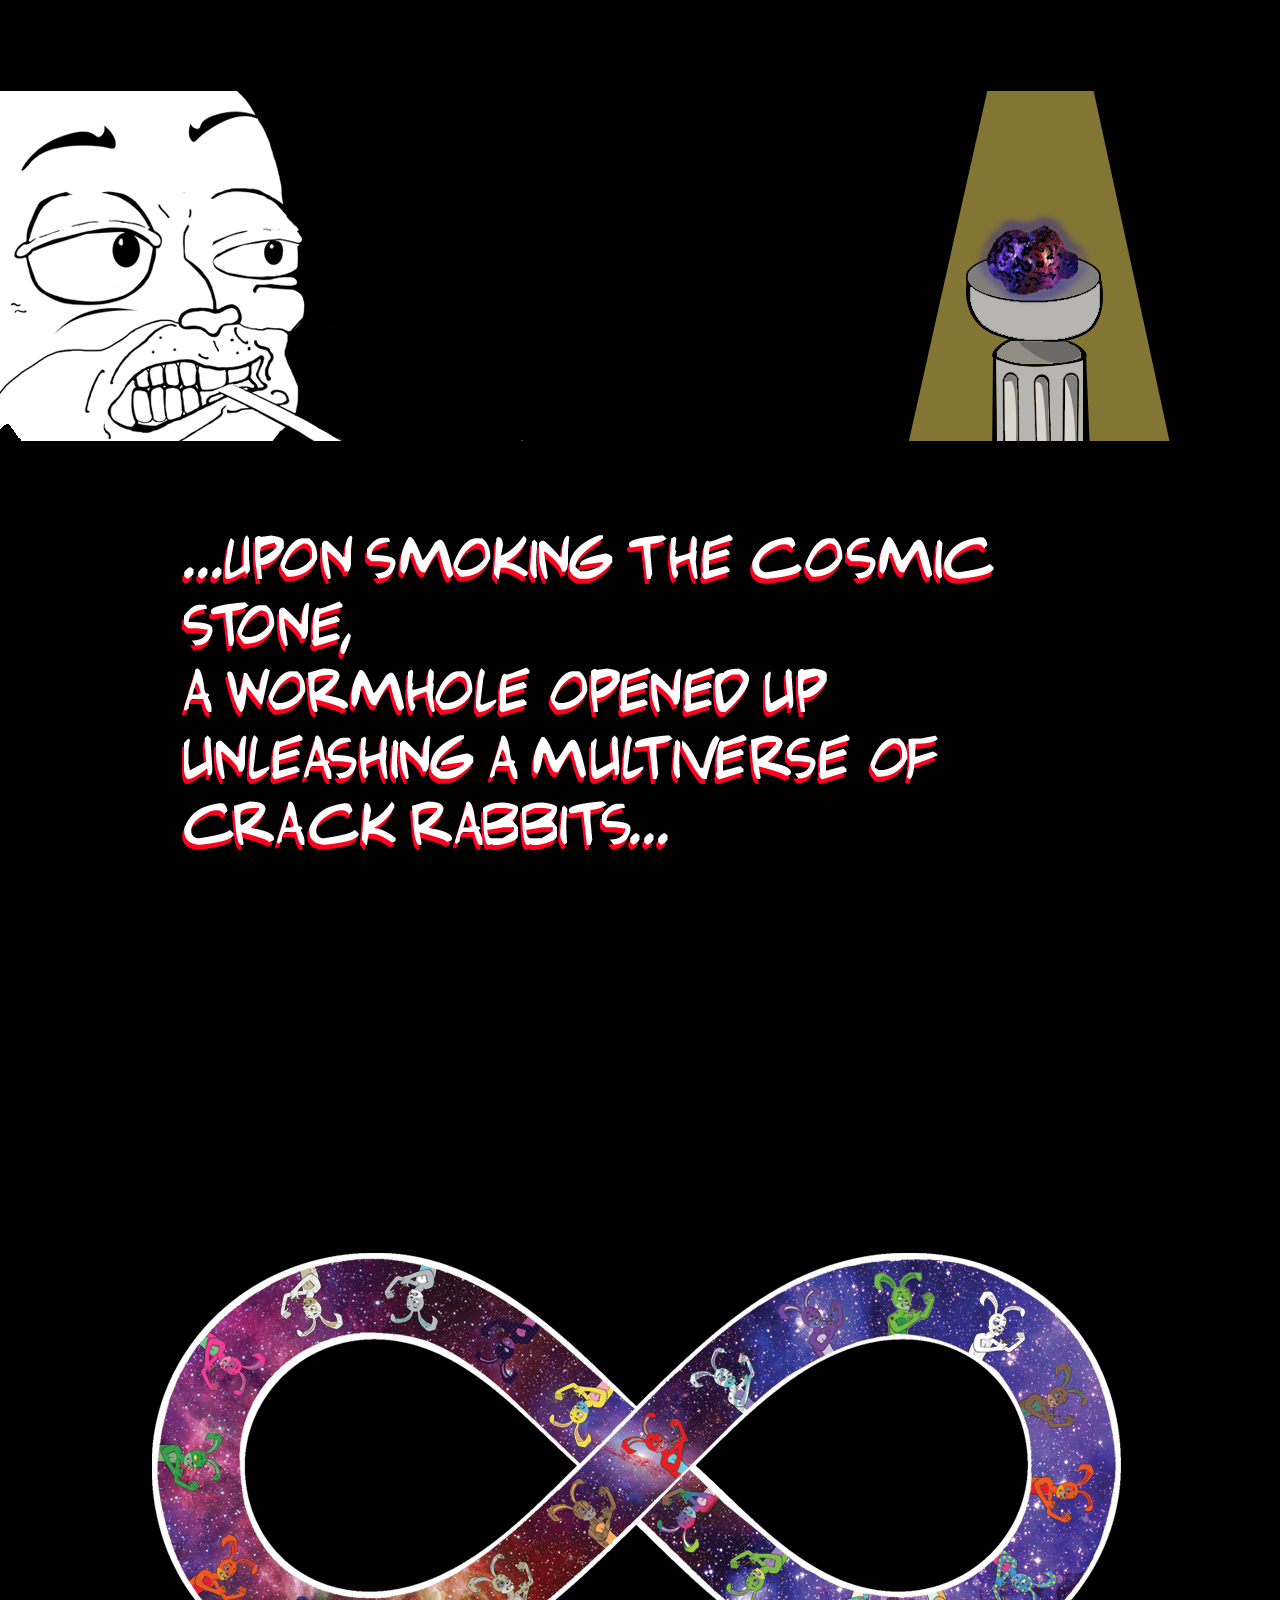
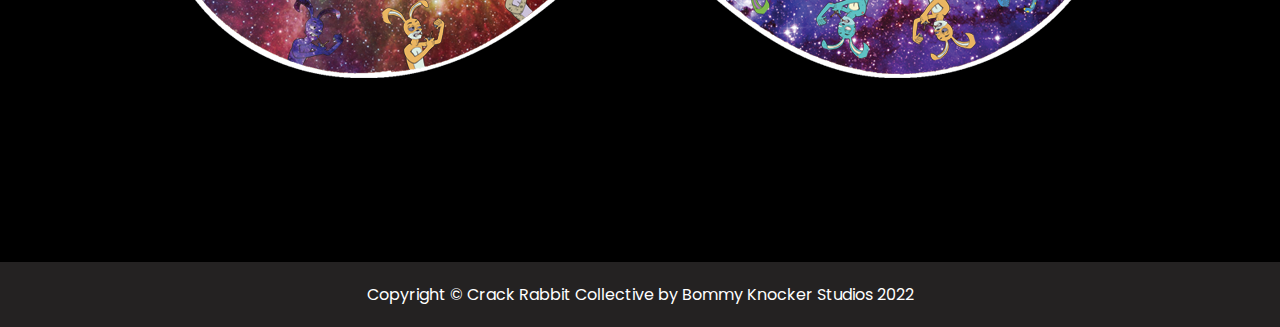
==== commit d82cee81: "index bar" ====
--- a/frontend/index.html
+++ b/frontend/index.html
@@ -73,10 +73,10 @@
         <a href="./index.html"><img src="images/img/story button.png" alt="StoryButton" style="width:90%"></a>
       </div>
       <div class="column">
-        <a href="./mission.html">Mission<img src="images/img/Mission.png" alt="MissionButton" style="width:90%"></a>
+        <a href="./mission.html"><img src="images/img/Mission.png" alt="MissionButton" style="width:90%"></a>
       </div>
       <div class="column">
-        <a href="./roadmap.html">Roadmap<img src="images/img/ROADMAP button.png" alt="RoadmapButton" style="width:90%"></a>
+        <a href="./roadmap.html"><img src="images/img/ROADMAP button.png" alt="RoadmapButton" style="width:90%"></a>
       </div>
     </div> 
 
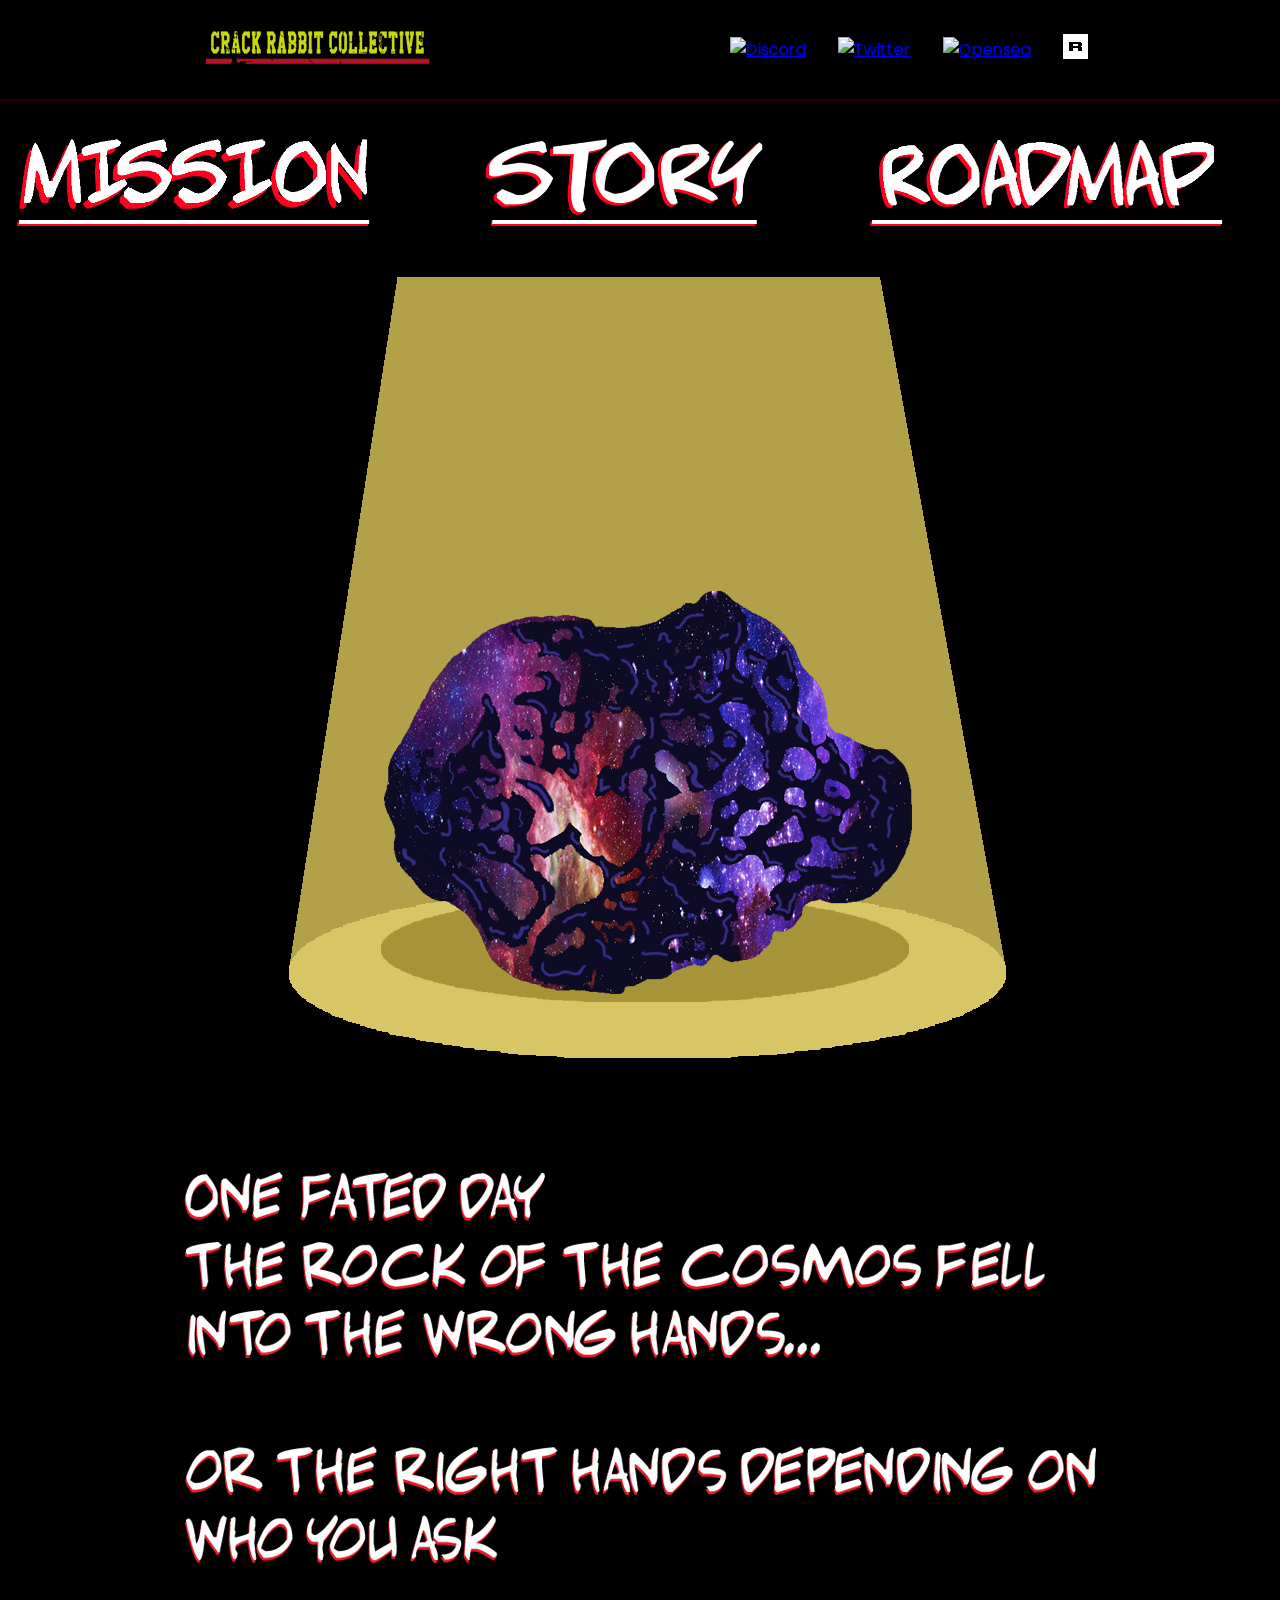
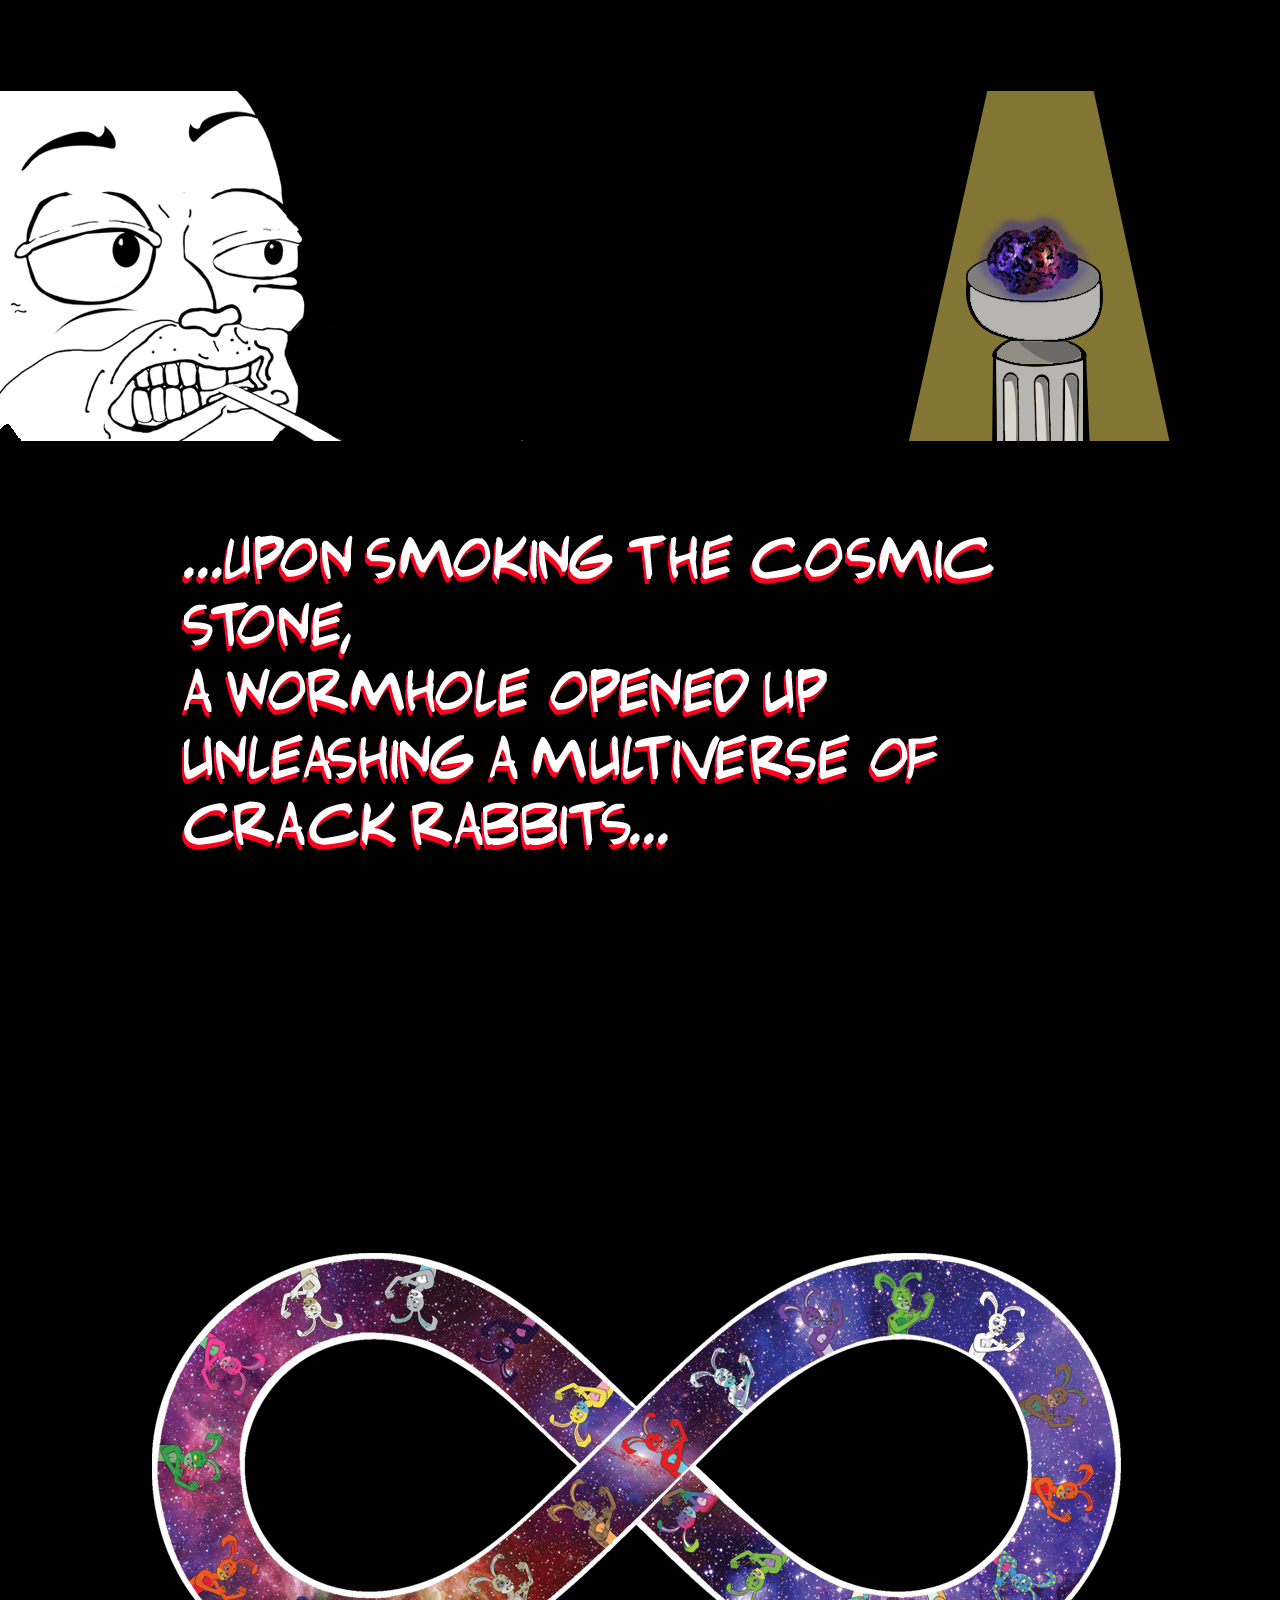
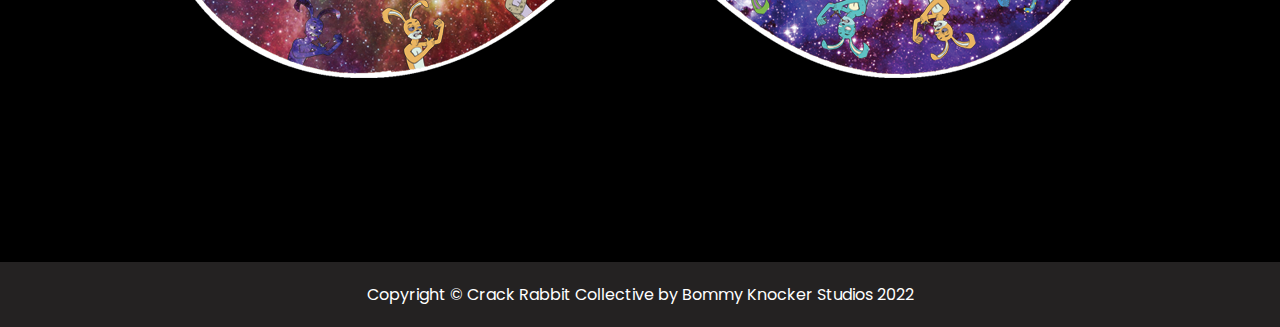
==== commit 076fdc39: "top bar" ====
--- a/frontend/index.html
+++ b/frontend/index.html
@@ -70,10 +70,10 @@
 
     <div class="row">
       <div class="column">
-        <a href="./index.html"><img src="images/img/story button.png" alt="StoryButton" style="width:90%"></a>
+        <a href="./mission.html"><img src="images/img/Mission.png" alt="MissionButton" style="width:90%"></a>
       </div>
       <div class="column">
-        <a href="./mission.html"><img src="images/img/Mission.png" alt="MissionButton" style="width:90%"></a>
+        <img src="images/img/story button.png" alt="StoryButton" style="width:90%">
       </div>
       <div class="column">
         <a href="./roadmap.html"><img src="images/img/ROADMAP button.png" alt="RoadmapButton" style="width:90%"></a>
